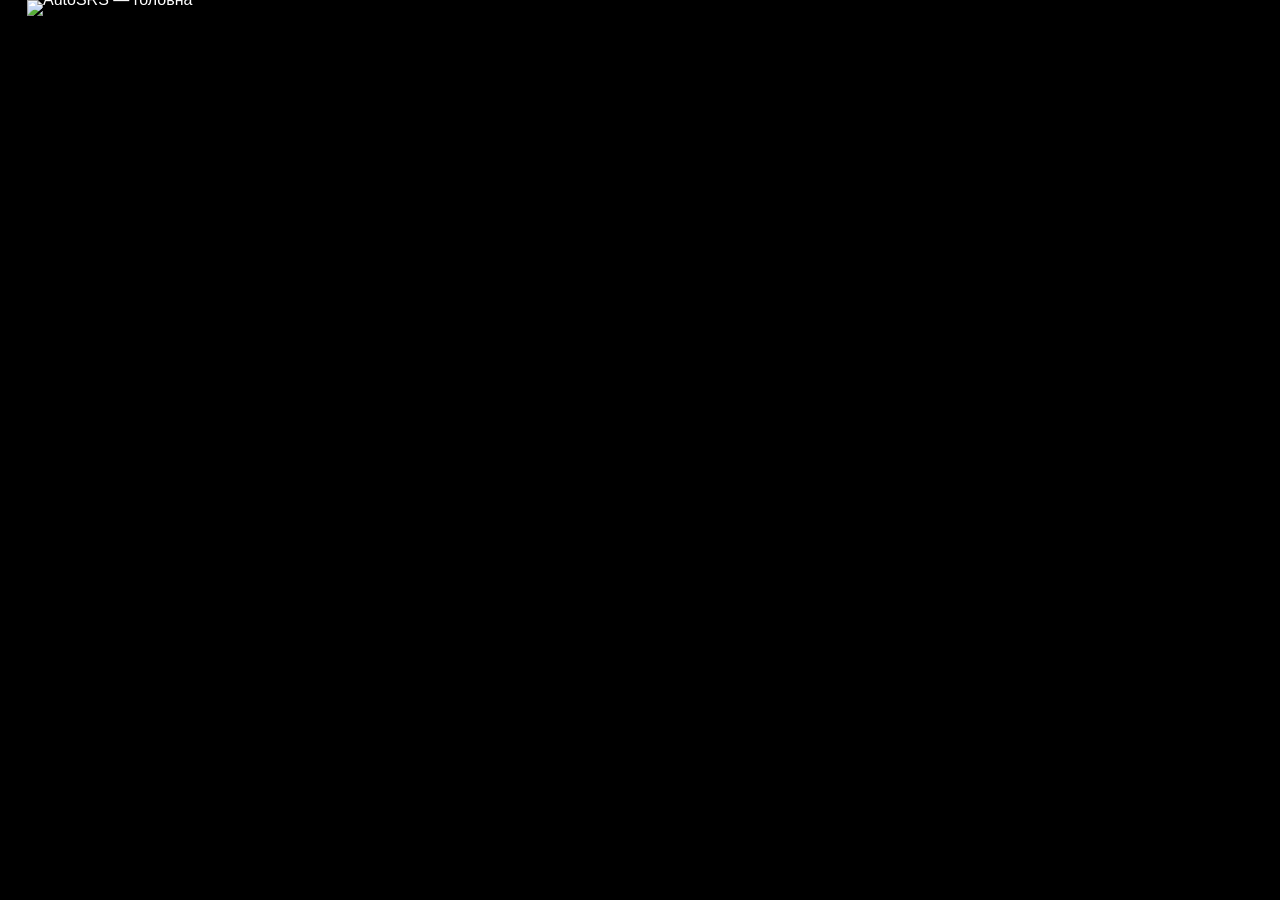
==== index.html @ cdb966c3 "Add files via upload" ====
<!doctype html>
<html lang="uk">
<head><meta charset="utf-8"><meta name="viewport" content="width=device-width,initial-scale=1"><title>AutoSRS — відновлення систем безпеки</title><link rel="stylesheet" href="styles.css"></head>
<body>
<div class="page"><div class="canvas" style="--base:1226px">
<img src="assets/home.jpg" alt="AutoSRS — головна">
<!-- top navigation -->
<a class="hotspot" href="index.html" aria-label="Головна" style="left:26.3%;top:1.4%;width:6.6%;height:4.4%"></a>
<a class="hotspot" href="about.html" aria-label="Про нас" style="left:33.0%;top:1.4%;width:6.8%;height:4.4%"></a>
<a class="hotspot" href="#services" aria-label="Послуги" style="left:40.0%;top:1.4%;width:6.3%;height:4.4%"></a>
<a class="hotspot" href="#works" aria-label="Наші роботи" style="left:46.2%;top:1.4%;width:8.8%;height:4.4%"></a>
<a class="hotspot" href="branches.html" aria-label="Філії" style="left:55.0%;top:1.4%;width:5.2%;height:4.4%"></a>
<a class="hotspot" href="tel:+380635799065" aria-label="Контакти" style="left:60.1%;top:1.4%;width:18.0%;height:4.4%"></a>
<a class="hotspot" href="tel:+380635799065" aria-label="Зворотний дзвінок" style="left:82.0%;top:1.0%;width:14.4%;height:5.5%"></a>

<!-- city pins, exact visual untouched -->
<button class="hotspot" aria-label="Львів" onclick="openBranch('lviv')" style="left:22.0%;top:33.5%;width:10%;height:8%"></button>
<button class="hotspot" aria-label="Київ" onclick="openBranch('kyiv')" style="left:45.0%;top:31.5%;width:10%;height:8%"></button>
<button class="hotspot" aria-label="Харків" onclick="openBranch('kharkiv')" style="left:70.2%;top:36.8%;width:12%;height:8%"></button>
<button class="hotspot" aria-label="Дніпро" onclick="openBranch('dnipro')" style="left:64.0%;top:46.0%;width:12%;height:8%"></button>
<button class="hotspot" aria-label="Миколаїв" onclick="openBranch('mykolaiv')" style="left:51.0%;top:54.0%;width:14%;height:8%"></button>
<button class="hotspot" aria-label="Одеса" onclick="openBranch('odesa')" style="left:46.0%;top:58.0%;width:11%;height:8%"></button>
<button class="hotspot" aria-label="Ізмаїл" onclick="openBranch('izmail')" style="left:38.0%;top:63.0%;width:12%;height:8%"></button>
<button class="hotspot" aria-label="Батумі" onclick="openBranch('batumi')" style="left:7.0%;top:62.0%;width:13%;height:8%"></button>
<button class="hotspot" aria-label="Тбілісі" onclick="openBranch('tbilisi')" style="left:18.0%;top:62.0%;width:13%;height:8%"></button>

<!-- full benefits panel can go to branches -->
<a class="hotspot" href="branches.html" aria-label="Наші філії" style="left:4%;top:72.2%;width:92%;height:17.8%"></a>
</div></div>
<div id="modalBackdrop" class="modal-backdrop" onclick="if(event.target===this)closeModal()"><div id="modalBody" class="modal"></div></div>
<script src="app.js"></script>
</body></html>
---- styles.css ----
*{box-sizing:border-box}
html,body{margin:0;padding:0;background:#000;color:#fff;font-family:Arial,Helvetica,sans-serif}
body{min-height:100vh}
.page{width:100%;display:flex;justify-content:center;background:#000}
.canvas{position:relative;width:min(100vw,var(--base));line-height:0}
.canvas>img{display:block;width:100%;height:auto;user-select:none;-webkit-user-drag:none}
.hotspot{position:absolute;display:block;z-index:4;background:transparent;border:0;cursor:pointer;line-height:normal}
.hotspot:focus-visible{outline:2px solid #ff1828;outline-offset:2px;border-radius:8px}
.modal-backdrop{position:fixed;inset:0;background:rgba(0,0,0,.80);z-index:30;display:none;align-items:center;justify-content:center;padding:22px}
.modal-backdrop.open{display:flex}
.modal{width:min(520px,94vw);background:#0b0d0f;border:1px solid #34383e;border-radius:18px;box-shadow:0 0 40px rgba(255,0,25,.15);padding:24px;line-height:1.45}
.modal h2{font-size:28px;margin:0 0 10px;font-style:italic}
.modal p{font-size:17px;color:#ddd;margin:7px 0}
.modal .actions{display:flex;gap:10px;flex-wrap:wrap;margin-top:18px}
.modal a,.modal button{appearance:none;border:1px solid #555;background:#111;color:#fff;padding:12px 16px;border-radius:8px;text-decoration:none;font-size:15px;font-weight:700}
.modal a.primary{background:#ff1525;border-color:#ff1525}
.modal .close{float:right;background:#1a1d21;border:1px solid #333;padding:5px 10px;font-size:19px}
@media (max-width:700px){
  .modal{padding:18px}
  .modal h2{font-size:24px}
  .modal p{font-size:15px}
}
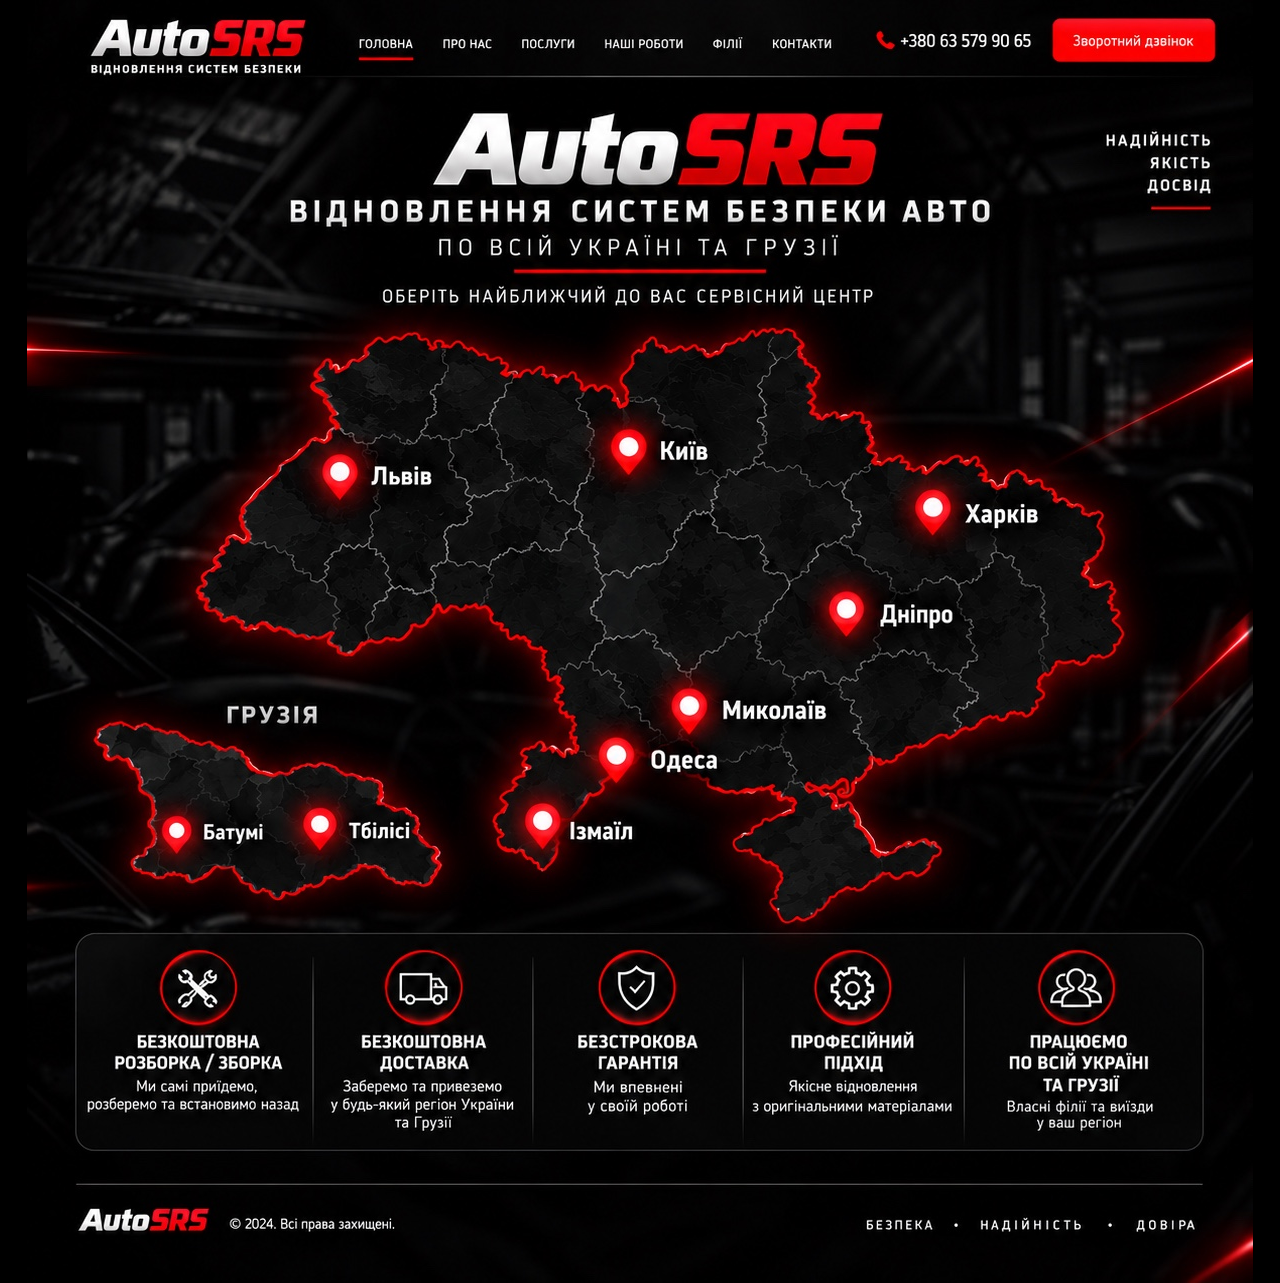
==== commit d7cb7034: "Add files via upload" ====
--- a/index.html
+++ b/index.html
@@ -1,32 +1,55 @@
-<!doctype html>
-<html lang="uk">
-<head><meta charset="utf-8"><meta name="viewport" content="width=device-width,initial-scale=1"><title>AutoSRS — відновлення систем безпеки</title><link rel="stylesheet" href="styles.css"></head>
-<body>
-<div class="page"><div class="canvas" style="--base:1226px">
-<img src="assets/home.jpg" alt="AutoSRS — головна">
-<!-- top navigation -->
-<a class="hotspot" href="index.html" aria-label="Головна" style="left:26.3%;top:1.4%;width:6.6%;height:4.4%"></a>
-<a class="hotspot" href="about.html" aria-label="Про нас" style="left:33.0%;top:1.4%;width:6.8%;height:4.4%"></a>
-<a class="hotspot" href="#services" aria-label="Послуги" style="left:40.0%;top:1.4%;width:6.3%;height:4.4%"></a>
-<a class="hotspot" href="#works" aria-label="Наші роботи" style="left:46.2%;top:1.4%;width:8.8%;height:4.4%"></a>
-<a class="hotspot" href="branches.html" aria-label="Філії" style="left:55.0%;top:1.4%;width:5.2%;height:4.4%"></a>
-<a class="hotspot" href="tel:+380635799065" aria-label="Контакти" style="left:60.1%;top:1.4%;width:18.0%;height:4.4%"></a>
-<a class="hotspot" href="tel:+380635799065" aria-label="Зворотний дзвінок" style="left:82.0%;top:1.0%;width:14.4%;height:5.5%"></a>
-
-<!-- city pins, exact visual untouched -->
-<button class="hotspot" aria-label="Львів" onclick="openBranch('lviv')" style="left:22.0%;top:33.5%;width:10%;height:8%"></button>
-<button class="hotspot" aria-label="Київ" onclick="openBranch('kyiv')" style="left:45.0%;top:31.5%;width:10%;height:8%"></button>
-<button class="hotspot" aria-label="Харків" onclick="openBranch('kharkiv')" style="left:70.2%;top:36.8%;width:12%;height:8%"></button>
-<button class="hotspot" aria-label="Дніпро" onclick="openBranch('dnipro')" style="left:64.0%;top:46.0%;width:12%;height:8%"></button>
-<button class="hotspot" aria-label="Миколаїв" onclick="openBranch('mykolaiv')" style="left:51.0%;top:54.0%;width:14%;height:8%"></button>
-<button class="hotspot" aria-label="Одеса" onclick="openBranch('odesa')" style="left:46.0%;top:58.0%;width:11%;height:8%"></button>
-<button class="hotspot" aria-label="Ізмаїл" onclick="openBranch('izmail')" style="left:38.0%;top:63.0%;width:12%;height:8%"></button>
-<button class="hotspot" aria-label="Батумі" onclick="openBranch('batumi')" style="left:7.0%;top:62.0%;width:13%;height:8%"></button>
-<button class="hotspot" aria-label="Тбілісі" onclick="openBranch('tbilisi')" style="left:18.0%;top:62.0%;width:13%;height:8%"></button>
-
-<!-- full benefits panel can go to branches -->
-<a class="hotspot" href="branches.html" aria-label="Наші філії" style="left:4%;top:72.2%;width:92%;height:17.8%"></a>
-</div></div>
-<div id="modalBackdrop" class="modal-backdrop" onclick="if(event.target===this)closeModal()"><div id="modalBody" class="modal"></div></div>
-<script src="app.js"></script>
-</body></html>+<!doctype html><html lang="uk"><head><meta charset="utf-8"><meta name="viewport" content="width=device-width,initial-scale=1">
+<title>AutoSRS — головна</title><style>
+*{box-sizing:border-box}html,body{margin:0;background:#000;color:white;font-family:Arial,Helvetica,sans-serif}
+.wrap{display:flex;justify-content:center;background:#000;min-height:100vh}
+.stage{position:relative;width:min(100vw,var(--w));line-height:0}
+.stage img{display:block;width:100%;height:auto}
+.hit{position:absolute;z-index:5;background:transparent;border:0;cursor:pointer}
+#modal{display:none;position:fixed;inset:0;z-index:50;background:rgba(0,0,0,.82);align-items:center;justify-content:center;padding:20px}
+#modal.open{display:flex}
+.box{position:relative;width:min(520px,95vw);background:#0b0d0f;border:1px solid #333;border-radius:18px;padding:24px;line-height:1.4;box-shadow:0 0 35px rgba(255,0,20,.18)}
+.box h2{margin:0 0 10px;font-size:28px;font-style:italic}.box p{color:#ddd;font-size:17px}.actions{display:flex;gap:10px;flex-wrap:wrap;margin-top:18px}
+.actions a{padding:12px 15px;border-radius:8px;border:1px solid #555;color:#fff;text-decoration:none;font-weight:700}
+.actions .primary{background:#ff1626;border-color:#ff1626}.x{position:absolute;right:12px;top:10px;background:#1a1d21;color:#fff;border:1px solid #333;border-radius:7px;font-size:20px}
+</style></head><body>
+<div class="wrap"><div class="stage" style="--w:1226px"><img src="[data-uri]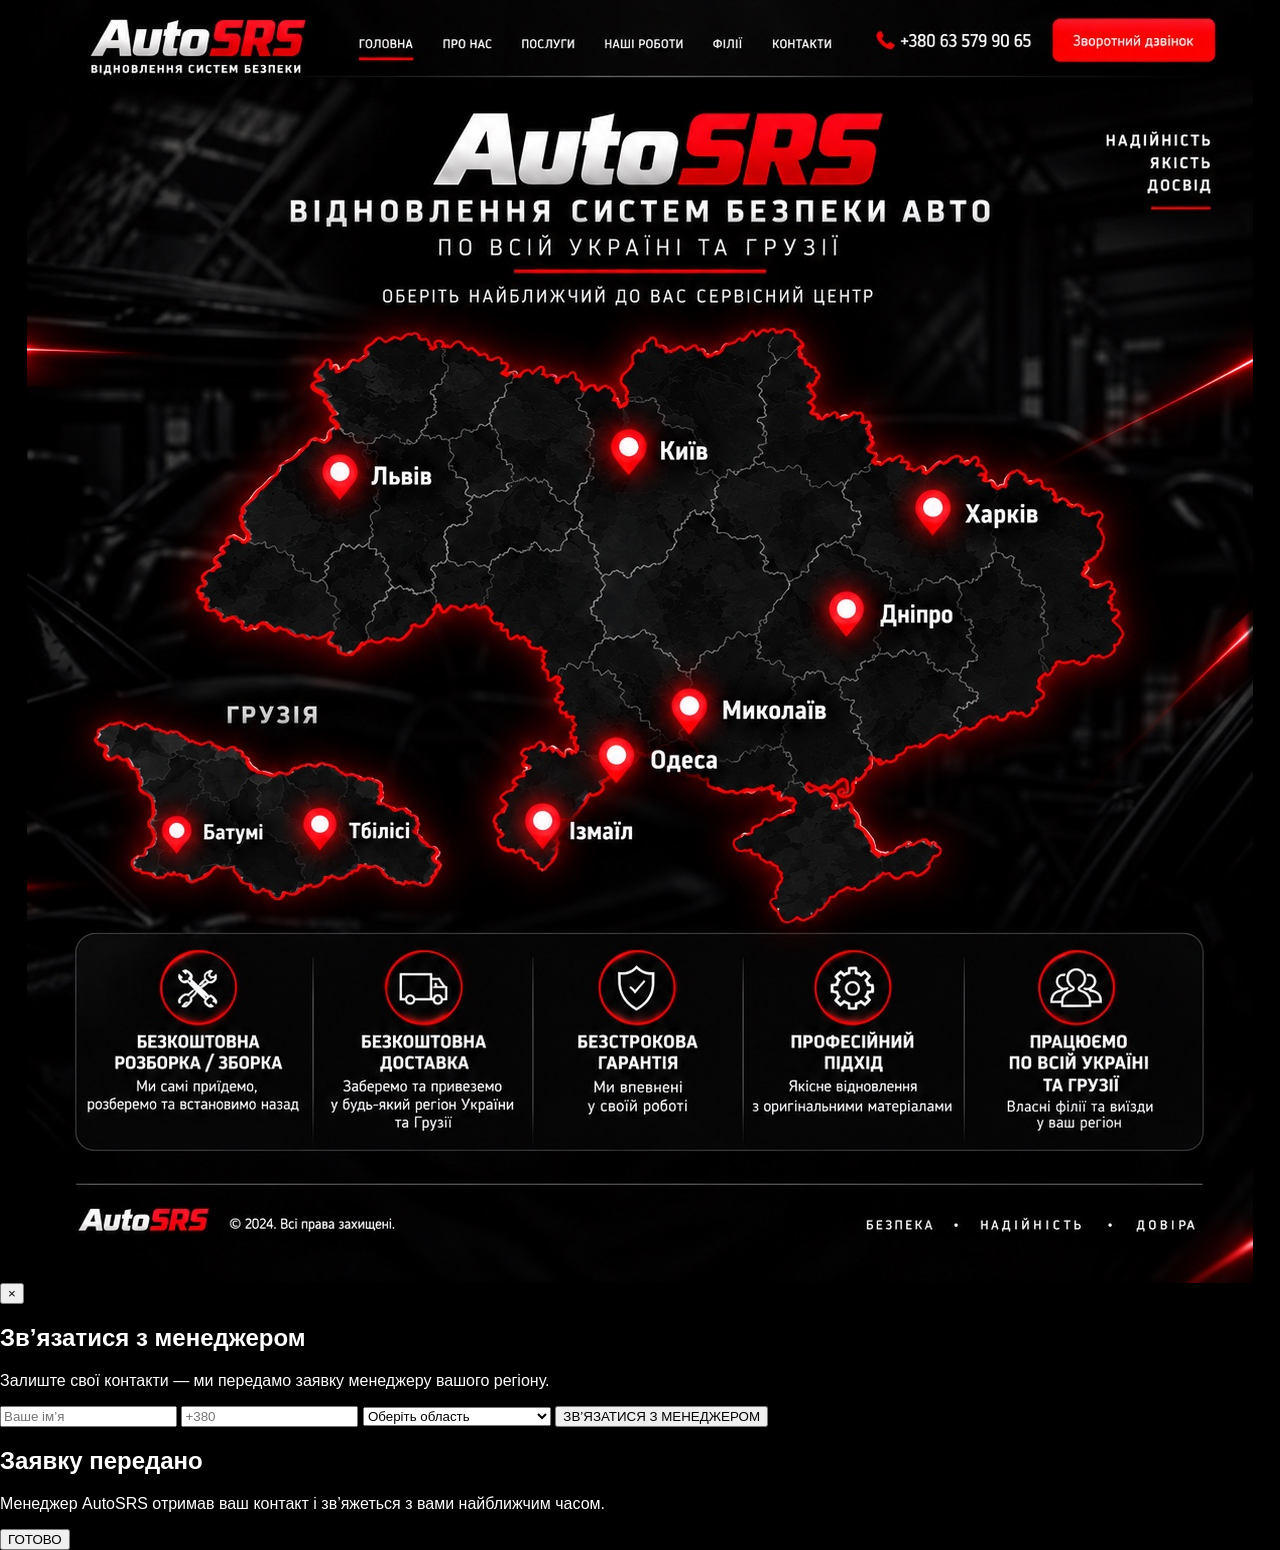
==== commit a6a4199a: "Update index.html" ====
--- a/index.html
+++ b/index.html
@@ -1,55 +1,166 @@
-<!doctype html><html lang="uk"><head><meta charset="utf-8"><meta name="viewport" content="width=device-width,initial-scale=1">
-<title>AutoSRS — головна</title><style>
-*{box-sizing:border-box}html,body{margin:0;background:#000;color:white;font-family:Arial,Helvetica,sans-serif}
-.wrap{display:flex;justify-content:center;background:#000;min-height:100vh}
-.stage{position:relative;width:min(100vw,var(--w));line-height:0}
-.stage img{display:block;width:100%;height:auto}
-.hit{position:absolute;z-index:5;background:transparent;border:0;cursor:pointer}
-#modal{display:none;position:fixed;inset:0;z-index:50;background:rgba(0,0,0,.82);align-items:center;justify-content:center;padding:20px}
-#modal.open{display:flex}
-.box{position:relative;width:min(520px,95vw);background:#0b0d0f;border:1px solid #333;border-radius:18px;padding:24px;line-height:1.4;box-shadow:0 0 35px rgba(255,0,20,.18)}
-.box h2{margin:0 0 10px;font-size:28px;font-style:italic}.box p{color:#ddd;font-size:17px}.actions{display:flex;gap:10px;flex-wrap:wrap;margin-top:18px}
-.actions a{padding:12px 15px;border-radius:8px;border:1px solid #555;color:#fff;text-decoration:none;font-weight:700}
-.actions .primary{background:#ff1626;border-color:#ff1626}.x{position:absolute;right:12px;top:10px;background:#1a1d21;color:#fff;border:1px solid #333;border-radius:7px;font-size:20px}
-</style></head><body>
-<div class="wrap"><div class="stage" style="--w:1226px"><img src="[data-uri]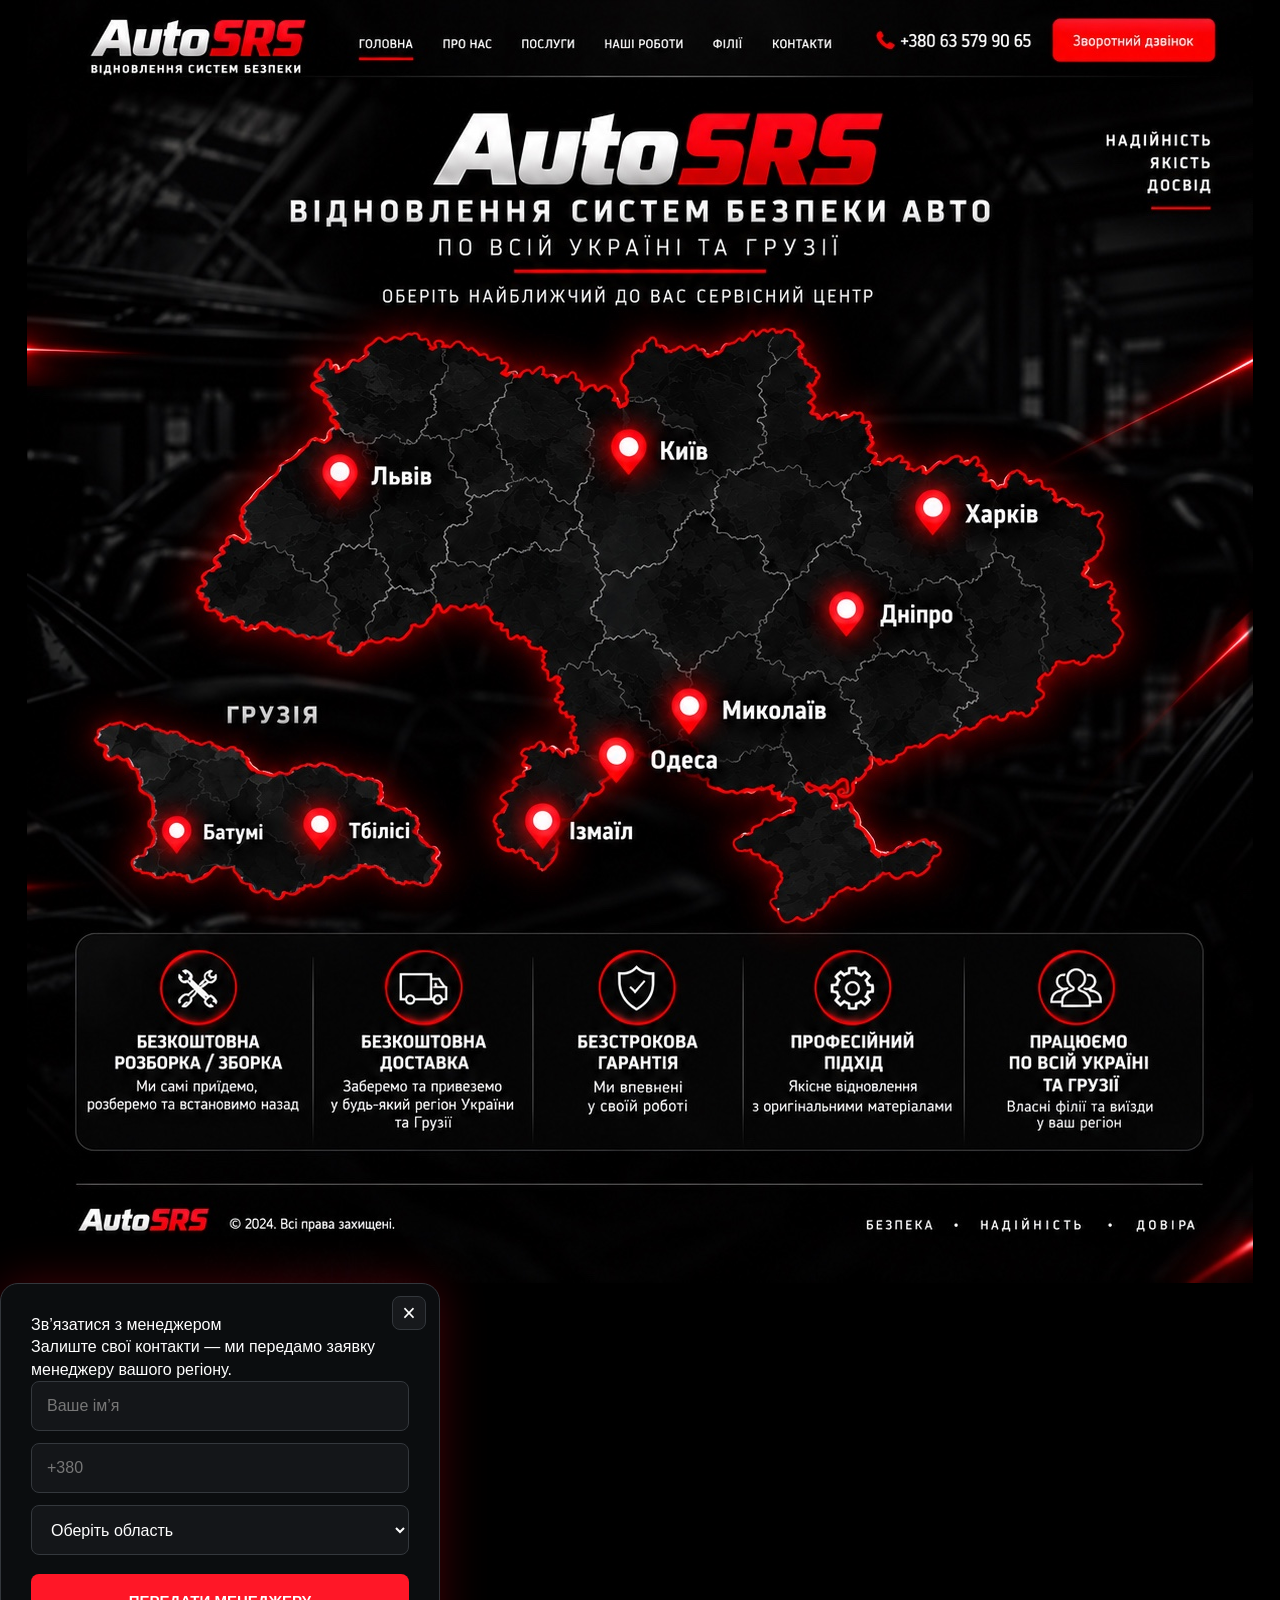
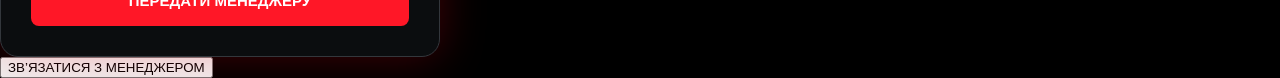
==== commit 9934429d: "Update index.html" ====
--- a/index.html
+++ b/index.html
@@ -1,5 +1,6 @@
 <!doctype html>
 <html lang="uk">
+
 <head>
   <meta charset="utf-8">
   <meta name="viewport" content="width=device-width,initial-scale=1">
@@ -56,29 +57,42 @@
   </div>
 </div>
 
+
 <!-- Окно филиалов -->
+
 <div id="modalBackdrop"
      class="modal-backdrop"
      onclick="if(event.target===this)closeBranch()">
+
   <div id="modalBody" class="modal"></div>
+
 </div>
 
-<!-- Всплывающее окно менеджера -->
-<div id="managerBackdrop"
-     class="manager-backdrop"
-     onclick="if(event.target===this)closeManager()">
-
-  <div class="manager-popup">
-
-    <button class="manager-close" onclick="closeManager()">×</button>
+
+<!-- Виджет менеджера -->
+
+<div id="managerWidget" class="manager-widget">
+
+  <div id="managerPopup" class="manager-popup">
+
+    <button
+      class="manager-close"
+      type="button"
+      onclick="closeManager()"
+      aria-label="Закрити"
+    >
+      ×
+    </button>
 
     <div id="managerFormContent">
 
-      <h2>Зв’язатися з менеджером</h2>
-
-      <p class="manager-text">
+      <div class="manager-title">
+        Зв’язатися з менеджером
+      </div>
+
+      <div class="manager-description">
         Залиште свої контакти — ми передамо заявку менеджеру вашого регіону.
-      </p>
+      </div>
 
       <form id="managerForm">
 
@@ -87,6 +101,7 @@
           class="manager-input"
           type="text"
           placeholder="Ваше ім’я"
+          autocomplete="name"
           required
         >
 
@@ -95,6 +110,7 @@
           class="manager-input"
           type="tel"
           placeholder="+380"
+          autocomplete="tel"
           required
         >
 
@@ -103,7 +119,9 @@
           class="manager-input"
           required
         >
+
           <option value="">Оберіть область</option>
+
           <option>Вінницька область</option>
           <option>Волинська область</option>
           <option>Дніпропетровська область</option>
@@ -129,6 +147,7 @@
           <option>Чернівецька область</option>
           <option>Чернігівська область</option>
           <option>м. Київ</option>
+
         </select>
 
         <button
@@ -136,29 +155,53 @@
           class="manager-submit"
           type="submit"
         >
-          ЗВ’ЯЗАТИСЯ З МЕНЕДЖЕРОМ
+          ПЕРЕДАТИ МЕНЕДЖЕРУ
         </button>
 
       </form>
+
     </div>
 
+
     <div id="managerSuccess" class="manager-success">
-      <h2>Заявку передано</h2>
-
-      <p>
+
+      <div class="manager-success-icon">
+        ✓
+      </div>
+
+      <div class="manager-title">
+        Заявку передано
+      </div>
+
+      <div class="manager-description">
         Менеджер AutoSRS отримав ваш контакт і зв’яжеться з вами найближчим часом.
-      </p>
+      </div>
 
       <button
         class="manager-submit"
+        type="button"
         onclick="closeManager()"
       >
         ГОТОВО
       </button>
+
     </div>
 
   </div>
+
+
+  <button
+    id="managerButton"
+    class="manager-button"
+    type="button"
+    onclick="toggleManager()"
+  >
+    <span class="manager-button-dot"></span>
+    ЗВ’ЯЗАТИСЯ З МЕНЕДЖЕРОМ
+  </button>
+
 </div>
+
 
 <script src="app.js"></script>
 
--- a/styles.css
+++ b/styles.css
@@ -1,23 +1,275 @@
-
 *{box-sizing:border-box}
-html,body{margin:0;padding:0;background:#000;color:#fff;font-family:Arial,Helvetica,sans-serif}
-body{min-height:100vh}
-.page{width:100%;display:flex;justify-content:center;background:#000}
-.canvas{position:relative;width:min(100vw,var(--base));line-height:0}
-.canvas>img{display:block;width:100%;height:auto}
-.hotspot{position:absolute;display:block;z-index:5;background:transparent;border:0;cursor:pointer}
-.hotspot:focus-visible{outline:2px solid #ff1727;outline-offset:2px;border-radius:8px}
-.modal-backdrop{display:none;position:fixed;inset:0;z-index:50;background:rgba(0,0,0,.82);align-items:center;justify-content:center;padding:20px}
-.modal-backdrop.open{display:flex}
-.modal{position:relative;width:min(520px,94vw);background:#0b0d0f;border:1px solid #33373c;border-radius:18px;padding:24px;line-height:1.4;box-shadow:0 0 38px rgba(255,0,25,.20)}
-.modal h2{font-size:28px;margin:0 0 10px;font-style:italic}
-.modal p{font-size:17px;color:#ddd;margin:8px 0}
-.actions{display:flex;gap:10px;flex-wrap:wrap;margin-top:18px}
-.actions a{display:inline-block;padding:12px 16px;border-radius:8px;border:1px solid #555;color:#fff;text-decoration:none;font-size:15px;font-weight:700}
-.actions a.primary{background:#ff1727;border-color:#ff1727}
-.close{position:absolute;right:12px;top:10px;background:#1a1d21;border:1px solid #333;color:#fff;border-radius:7px;font-size:20px;padding:2px 9px}
+
+html,body{
+  margin:0;
+  padding:0;
+  background:#000;
+  color:#fff;
+  font-family:Arial,Helvetica,sans-serif
+}
+
+body{
+  min-height:100vh
+}
+
+.page{
+  width:100%;
+  display:flex;
+  justify-content:center;
+  background:#000
+}
+
+.canvas{
+  position:relative;
+  width:min(100vw,var(--base));
+  line-height:0
+}
+
+.canvas>img{
+  display:block;
+  width:100%;
+  height:auto
+}
+
+.hotspot{
+  position:absolute;
+  display:block;
+  z-index:5;
+  background:transparent;
+  border:0;
+  cursor:pointer
+}
+
+.hotspot:focus-visible{
+  outline:2px solid #ff1727;
+  outline-offset:2px;
+  border-radius:8px
+}
+
+/* ===== Существующее окно филиалов ===== */
+
+.modal-backdrop{
+  display:none;
+  position:fixed;
+  inset:0;
+  z-index:50;
+  background:rgba(0,0,0,.82);
+  align-items:center;
+  justify-content:center;
+  padding:20px
+}
+
+.modal-backdrop.open{
+  display:flex
+}
+
+.modal{
+  position:relative;
+  width:min(520px,94vw);
+  background:#0b0d0f;
+  border:1px solid #33373c;
+  border-radius:18px;
+  padding:24px;
+  line-height:1.4;
+  box-shadow:0 0 38px rgba(255,0,25,.20)
+}
+
+.modal h2{
+  font-size:28px;
+  margin:0 0 10px;
+  font-style:italic
+}
+
+.modal p{
+  font-size:17px;
+  color:#ddd;
+  margin:8px 0
+}
+
+.actions{
+  display:flex;
+  gap:10px;
+  flex-wrap:wrap;
+  margin-top:18px
+}
+
+.actions a{
+  display:inline-block;
+  padding:12px 16px;
+  border-radius:8px;
+  border:1px solid #555;
+  color:#fff;
+  text-decoration:none;
+  font-size:15px;
+  font-weight:700
+}
+
+.actions a.primary{
+  background:#ff1727;
+  border-color:#ff1727
+}
+
+.close{
+  position:absolute;
+  right:12px;
+  top:10px;
+  background:#1a1d21;
+  border:1px solid #333;
+  color:#fff;
+  border-radius:7px;
+  font-size:20px;
+  padding:2px 9px
+}
+
+
+/* ===== AutoSRS Manager Popup ===== */
+
+.manager-backdrop{
+  display:none;
+  position:fixed;
+  inset:0;
+  z-index:100;
+  background:rgba(0,0,0,.78);
+  align-items:center;
+  justify-content:center;
+  padding:20px
+}
+
+.manager-backdrop.open{
+  display:flex
+}
+
+.manager-popup{
+  position:relative;
+  width:min(440px,94vw);
+  background:#0b0d0f;
+  border:1px solid #33373c;
+  border-radius:18px;
+  padding:30px;
+  line-height:1.4;
+  box-shadow:0 0 45px rgba(255,0,25,.25)
+}
+
+.manager-popup h2{
+  margin:0 35px 10px 0;
+  font-size:27px;
+  font-style:italic;
+  text-transform:uppercase
+}
+
+.manager-text{
+  margin:0 0 22px;
+  color:#c9c9c9;
+  font-size:15px;
+  line-height:1.5
+}
+
+.manager-close{
+  position:absolute;
+  right:13px;
+  top:12px;
+  width:34px;
+  height:34px;
+  border:1px solid #33373c;
+  border-radius:8px;
+  background:#17191c;
+  color:#fff;
+  font-size:23px;
+  line-height:28px;
+  cursor:pointer
+}
+
+.manager-input{
+  display:block;
+  width:100%;
+  height:50px;
+  margin:0 0 12px;
+  padding:0 15px;
+  border:1px solid #34383d;
+  border-radius:8px;
+  background:#141619;
+  color:#fff;
+  font-size:16px;
+  outline:none
+}
+
+.manager-input:focus{
+  border-color:#ff1727
+}
+
+.manager-input::placeholder{
+  color:#777
+}
+
+select.manager-input{
+  cursor:pointer
+}
+
+.manager-submit{
+  width:100%;
+  min-height:52px;
+  margin-top:7px;
+  padding:12px 16px;
+  border:0;
+  border-radius:8px;
+  background:#ff1727;
+  color:#fff;
+  font-size:15px;
+  font-weight:800;
+  cursor:pointer
+}
+
+.manager-submit:hover{
+  filter:brightness(1.08)
+}
+
+.manager-submit:disabled{
+  opacity:.6;
+  cursor:not-allowed
+}
+
+.manager-success{
+  display:none;
+  text-align:center
+}
+
+.manager-success h2{
+  margin-right:0
+}
+
+.manager-success p{
+  color:#ddd;
+  font-size:16px;
+  line-height:1.5
+}
+
+
+/* ===== Мобильная версия ===== */
+
 @media(max-width:700px){
-  .modal{padding:18px}
-  .modal h2{font-size:24px}
-  .modal p{font-size:15px}
-}
+
+  .modal{
+    padding:18px
+  }
+
+  .modal h2{
+    font-size:24px
+  }
+
+  .modal p{
+    font-size:15px
+  }
+
+  .manager-popup{
+    padding:23px 18px
+  }
+
+  .manager-popup h2{
+    font-size:23px
+  }
+
+  .manager-input{
+    height:48px;
+    font-size:16px
+  }
+}
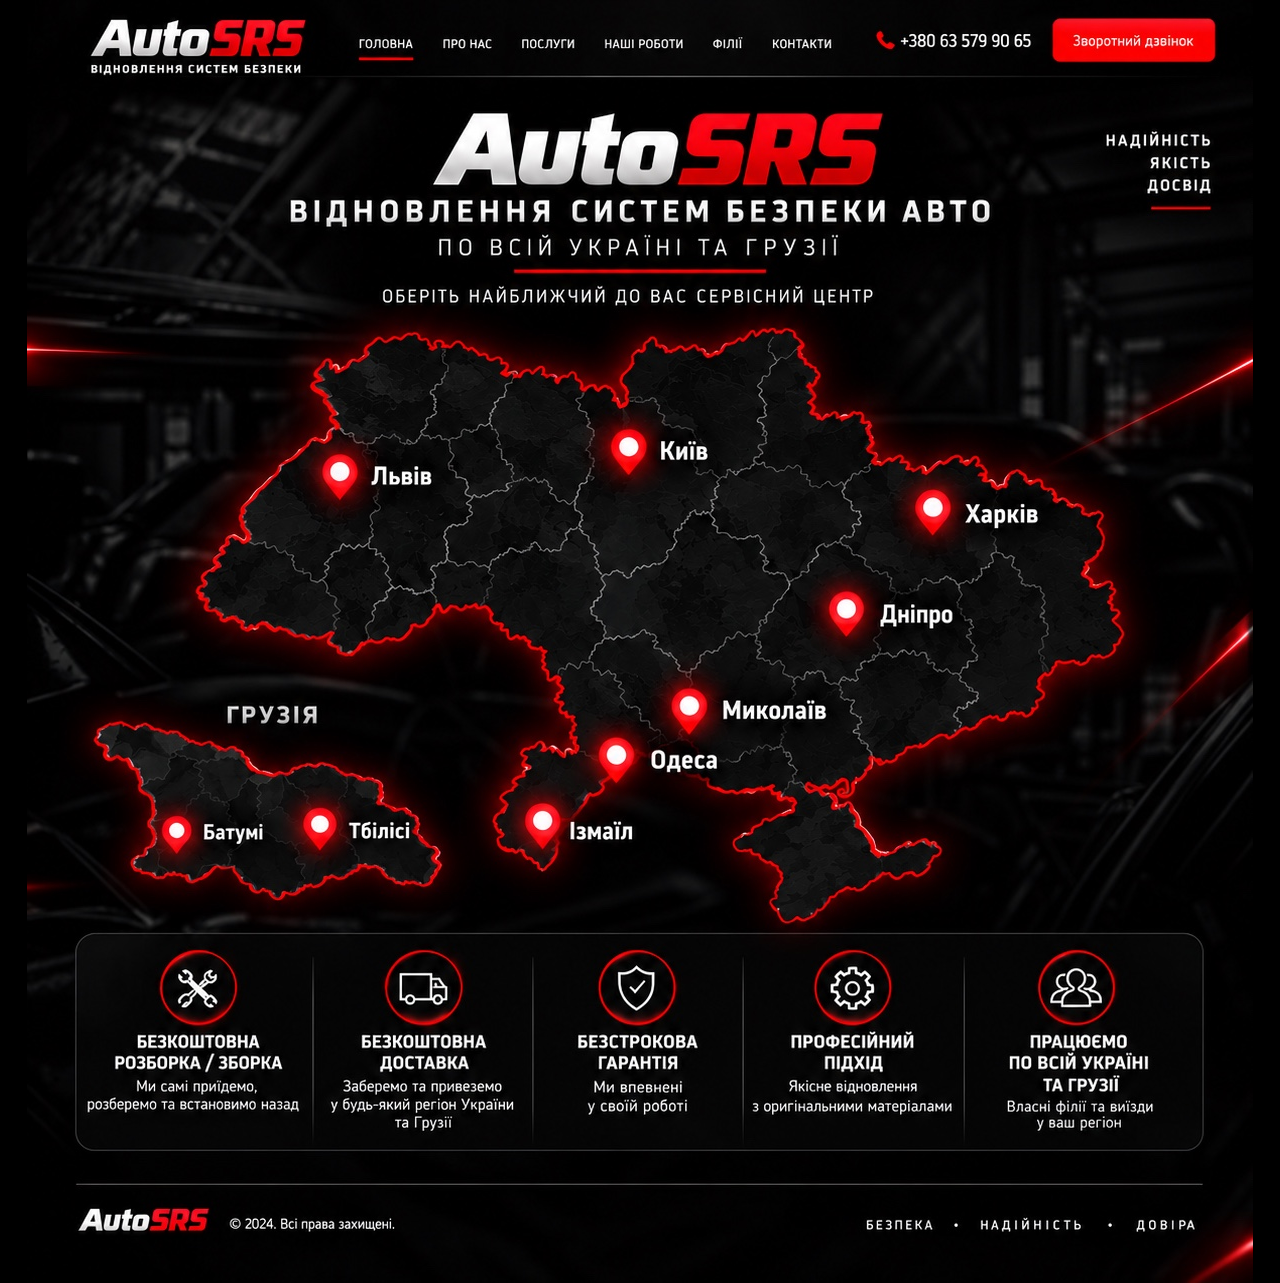
==== commit af46b19f: "Update index.html" ====
--- a/index.html
+++ b/index.html
@@ -5,7 +5,7 @@
   <meta charset="utf-8">
   <meta name="viewport" content="width=device-width,initial-scale=1">
   <title>AutoSRS — головна</title>
-  <link rel="stylesheet" href="styles.css">
+  <link rel="stylesheet" href="styles.css?v=3">
 </head>
 
 <body>
@@ -27,6 +27,15 @@
     <a class="hotspot" href="tel:+380635799065" aria-label="Телефон"
        style="left:67%;top:1%;width:14%;height:5%"></a>
 
+    <!-- Кнопка поверх існуючого напису "Зворотний дзвінок" -->
+    <button
+      class="hotspot"
+      type="button"
+      onclick="openManager()"
+      aria-label="Зворотний дзвінок"
+      style="left:82%;top:1%;width:14%;height:5%">
+    </button>
+
     <button class="hotspot" onclick="openBranch('lviv')"
             style="left:22%;top:33.5%;width:10%;height:8%"></button>
 
@@ -58,8 +67,7 @@
 </div>
 
 
-<!-- Окно филиалов -->
-
+<!-- Вікно філіалів -->
 <div id="modalBackdrop"
      class="modal-backdrop"
      onclick="if(event.target===this)closeBranch()">
@@ -69,8 +77,7 @@
 </div>
 
 
-<!-- Виджет менеджера -->
-
+<!-- Вікно менеджера -->
 <div id="managerWidget" class="manager-widget">
 
   <div id="managerPopup" class="manager-popup">
@@ -79,11 +86,11 @@
       class="manager-close"
       type="button"
       onclick="closeManager()"
-      aria-label="Закрити"
-    >
+      aria-label="Закрити">
       ×
     </button>
 
+
     <div id="managerFormContent">
 
       <div class="manager-title">
@@ -93,6 +100,7 @@
       <div class="manager-description">
         Залиште свої контакти — ми передамо заявку менеджеру вашого регіону.
       </div>
+
 
       <form id="managerForm">
 
@@ -114,11 +122,11 @@
           required
         >
 
+
         <select
           id="managerRegion"
           class="manager-input"
-          required
-        >
+          required>
 
           <option value="">Оберіть область</option>
 
@@ -150,11 +158,11 @@
 
         </select>
 
+
         <button
           id="managerSubmit"
           class="manager-submit"
-          type="submit"
-        >
+          type="submit">
           ПЕРЕДАТИ МЕНЕДЖЕРУ
         </button>
 
@@ -180,8 +188,7 @@
       <button
         class="manager-submit"
         type="button"
-        onclick="closeManager()"
-      >
+        onclick="closeManager()">
         ГОТОВО
       </button>
 
@@ -189,21 +196,10 @@
 
   </div>
 
-
-  <button
-    id="managerButton"
-    class="manager-button"
-    type="button"
-    onclick="toggleManager()"
-  >
-    <span class="manager-button-dot"></span>
-    ЗВ’ЯЗАТИСЯ З МЕНЕДЖЕРОМ
-  </button>
-
 </div>
 
 
-<script src="app.js"></script>
+<script src="app.js?v=3"></script>
 
 </body>
 </html>
--- a/styles.css
+++ b/styles.css
@@ -1,34 +1,36 @@
-*{box-sizing:border-box}
+*{
+  box-sizing:border-box;
+}
 
 html,body{
   margin:0;
   padding:0;
   background:#000;
   color:#fff;
-  font-family:Arial,Helvetica,sans-serif
+  font-family:Arial,Helvetica,sans-serif;
 }
 
 body{
-  min-height:100vh
+  min-height:100vh;
 }
 
 .page{
   width:100%;
   display:flex;
   justify-content:center;
-  background:#000
+  background:#000;
 }
 
 .canvas{
   position:relative;
   width:min(100vw,var(--base));
-  line-height:0
+  line-height:0;
 }
 
 .canvas>img{
   display:block;
   width:100%;
-  height:auto
+  height:auto;
 }
 
 .hotspot{
@@ -37,16 +39,19 @@
   z-index:5;
   background:transparent;
   border:0;
-  cursor:pointer
+  cursor:pointer;
 }
 
 .hotspot:focus-visible{
   outline:2px solid #ff1727;
   outline-offset:2px;
-  border-radius:8px
-}
-
-/* ===== Существующее окно филиалов ===== */
+  border-radius:8px;
+}
+
+
+/* =========================
+   ОКНО ФИЛИАЛОВ
+========================= */
 
 .modal-backdrop{
   display:none;
@@ -56,11 +61,11 @@
   background:rgba(0,0,0,.82);
   align-items:center;
   justify-content:center;
-  padding:20px
+  padding:20px;
 }
 
 .modal-backdrop.open{
-  display:flex
+  display:flex;
 }
 
 .modal{
@@ -71,26 +76,26 @@
   border-radius:18px;
   padding:24px;
   line-height:1.4;
-  box-shadow:0 0 38px rgba(255,0,25,.20)
+  box-shadow:0 0 38px rgba(255,0,25,.20);
 }
 
 .modal h2{
   font-size:28px;
   margin:0 0 10px;
-  font-style:italic
+  font-style:italic;
 }
 
 .modal p{
   font-size:17px;
   color:#ddd;
-  margin:8px 0
+  margin:8px 0;
 }
 
 .actions{
   display:flex;
   gap:10px;
   flex-wrap:wrap;
-  margin-top:18px
+  margin-top:18px;
 }
 
 .actions a{
@@ -101,12 +106,12 @@
   color:#fff;
   text-decoration:none;
   font-size:15px;
-  font-weight:700
+  font-weight:700;
 }
 
 .actions a.primary{
   background:#ff1727;
-  border-color:#ff1727
+  border-color:#ff1727;
 }
 
 .close{
@@ -118,158 +123,244 @@
   color:#fff;
   border-radius:7px;
   font-size:20px;
-  padding:2px 9px
-}
-
-
-/* ===== AutoSRS Manager Popup ===== */
-
-.manager-backdrop{
+  padding:2px 9px;
+}
+
+
+/* =========================
+   ВИДЖЕТ МЕНЕДЖЕРА
+========================= */
+
+.manager-widget{
+  position:fixed;
+  right:24px;
+  bottom:24px;
+  z-index:200;
+  width:min(390px,calc(100vw - 30px));
+  font-family:Arial,Helvetica,sans-serif;
+}
+
+.manager-popup{
   display:none;
-  position:fixed;
-  inset:0;
-  z-index:100;
-  background:rgba(0,0,0,.78);
-  align-items:center;
-  justify-content:center;
-  padding:20px
-}
-
-.manager-backdrop.open{
-  display:flex
-}
-
-.manager-popup{
   position:relative;
-  width:min(440px,94vw);
-  background:#0b0d0f;
-  border:1px solid #33373c;
+  width:100%;
+  margin-bottom:12px;
+  padding:26px 22px 22px;
+  background:#0a0c0e;
+  border:1px solid #34383d;
   border-radius:18px;
-  padding:30px;
   line-height:1.4;
-  box-shadow:0 0 45px rgba(255,0,25,.25)
-}
-
-.manager-popup h2{
-  margin:0 35px 10px 0;
-  font-size:27px;
-  font-style:italic;
-  text-transform:uppercase
-}
-
-.manager-text{
-  margin:0 0 22px;
-  color:#c9c9c9;
-  font-size:15px;
-  line-height:1.5
+  box-shadow:
+    0 18px 60px rgba(0,0,0,.75),
+    0 0 30px rgba(255,23,39,.18);
+}
+
+.manager-popup.open{
+  display:block;
+  animation:managerOpen .22s ease-out;
+}
+
+@keyframes managerOpen{
+
+  from{
+    opacity:0;
+    transform:translateY(14px);
+  }
+
+  to{
+    opacity:1;
+    transform:translateY(0);
+  }
+
 }
 
 .manager-close{
   position:absolute;
-  right:13px;
-  top:12px;
-  width:34px;
-  height:34px;
+  right:12px;
+  top:11px;
+  width:32px;
+  height:32px;
+  padding:0;
   border:1px solid #33373c;
   border-radius:8px;
   background:#17191c;
   color:#fff;
   font-size:23px;
   line-height:28px;
-  cursor:pointer
+  cursor:pointer;
+}
+
+.manager-title{
+  padding-right:32px;
+  margin-bottom:8px;
+  color:#fff;
+  font-size:23px;
+  line-height:1.15;
+  font-weight:900;
+  font-style:italic;
+  text-transform:uppercase;
+}
+
+.manager-description{
+  margin-bottom:18px;
+  color:#bfc1c4;
+  font-size:14px;
+  line-height:1.5;
 }
 
 .manager-input{
   display:block;
   width:100%;
-  height:50px;
-  margin:0 0 12px;
-  padding:0 15px;
+  height:48px;
+  margin-bottom:10px;
+  padding:0 14px;
   border:1px solid #34383d;
-  border-radius:8px;
+  border-radius:9px;
   background:#141619;
   color:#fff;
-  font-size:16px;
-  outline:none
+  font-family:Arial,Helvetica,sans-serif;
+  font-size:15px;
+  outline:none;
 }
 
 .manager-input:focus{
-  border-color:#ff1727
+  border-color:#ff1727;
+  box-shadow:0 0 0 1px rgba(255,23,39,.25);
 }
 
 .manager-input::placeholder{
-  color:#777
+  color:#777b80;
 }
 
 select.manager-input{
-  cursor:pointer
+  cursor:pointer;
 }
 
 .manager-submit{
   width:100%;
-  min-height:52px;
-  margin-top:7px;
-  padding:12px 16px;
+  min-height:50px;
+  margin-top:4px;
+  padding:12px 14px;
   border:0;
-  border-radius:8px;
+  border-radius:9px;
   background:#ff1727;
   color:#fff;
-  font-size:15px;
-  font-weight:800;
-  cursor:pointer
+  font-size:14px;
+  font-weight:900;
+  cursor:pointer;
 }
 
 .manager-submit:hover{
-  filter:brightness(1.08)
+  filter:brightness(1.08);
 }
 
 .manager-submit:disabled{
   opacity:.6;
-  cursor:not-allowed
+  cursor:not-allowed;
+}
+
+.manager-button{
+  display:flex;
+  align-items:center;
+  justify-content:center;
+  gap:9px;
+  width:100%;
+  min-height:55px;
+  padding:12px 18px;
+  border:1px solid #ff1727;
+  border-radius:14px;
+  background:#e90d1e;
+  color:#fff;
+  box-shadow:
+    0 12px 35px rgba(0,0,0,.55),
+    0 0 24px rgba(255,23,39,.25);
+  font-size:14px;
+  font-weight:900;
+  cursor:pointer;
+}
+
+.manager-button:hover{
+  background:#ff1727;
+}
+
+.manager-button-dot{
+  width:9px;
+  height:9px;
+  flex:0 0 9px;
+  border-radius:50%;
+  background:#fff;
+  box-shadow:0 0 10px rgba(255,255,255,.8);
 }
 
 .manager-success{
   display:none;
-  text-align:center
-}
-
-.manager-success h2{
-  margin-right:0
-}
-
-.manager-success p{
-  color:#ddd;
-  font-size:16px;
-  line-height:1.5
-}
-
-
-/* ===== Мобильная версия ===== */
+  text-align:center;
+}
+
+.manager-success-icon{
+  display:flex;
+  align-items:center;
+  justify-content:center;
+  width:52px;
+  height:52px;
+  margin:0 auto 14px;
+  border-radius:50%;
+  background:#ff1727;
+  color:#fff;
+  font-size:28px;
+  font-weight:900;
+}
+
+.manager-success .manager-title{
+  padding-right:0;
+}
+
+
+/* =========================
+   МОБИЛЬНАЯ ВЕРСИЯ
+========================= */
 
 @media(max-width:700px){
 
   .modal{
-    padding:18px
+    padding:18px;
   }
 
   .modal h2{
-    font-size:24px
+    font-size:24px;
   }
 
   .modal p{
-    font-size:15px
+    font-size:15px;
+  }
+
+  .manager-widget{
+    right:12px;
+    bottom:12px;
+    width:calc(100vw - 24px);
   }
 
   .manager-popup{
-    padding:23px 18px
-  }
-
-  .manager-popup h2{
-    font-size:23px
+    padding:23px 17px 18px;
+    border-radius:15px;
+  }
+
+  .manager-title{
+    font-size:21px;
+  }
+
+  .manager-description{
+    font-size:14px;
   }
 
   .manager-input{
-    height:48px;
-    font-size:16px
-  }
-}
+    height:47px;
+    font-size:16px;
+  }
+
+  .manager-button{
+    min-height:52px;
+    font-size:13px;
+  }
+
+}
